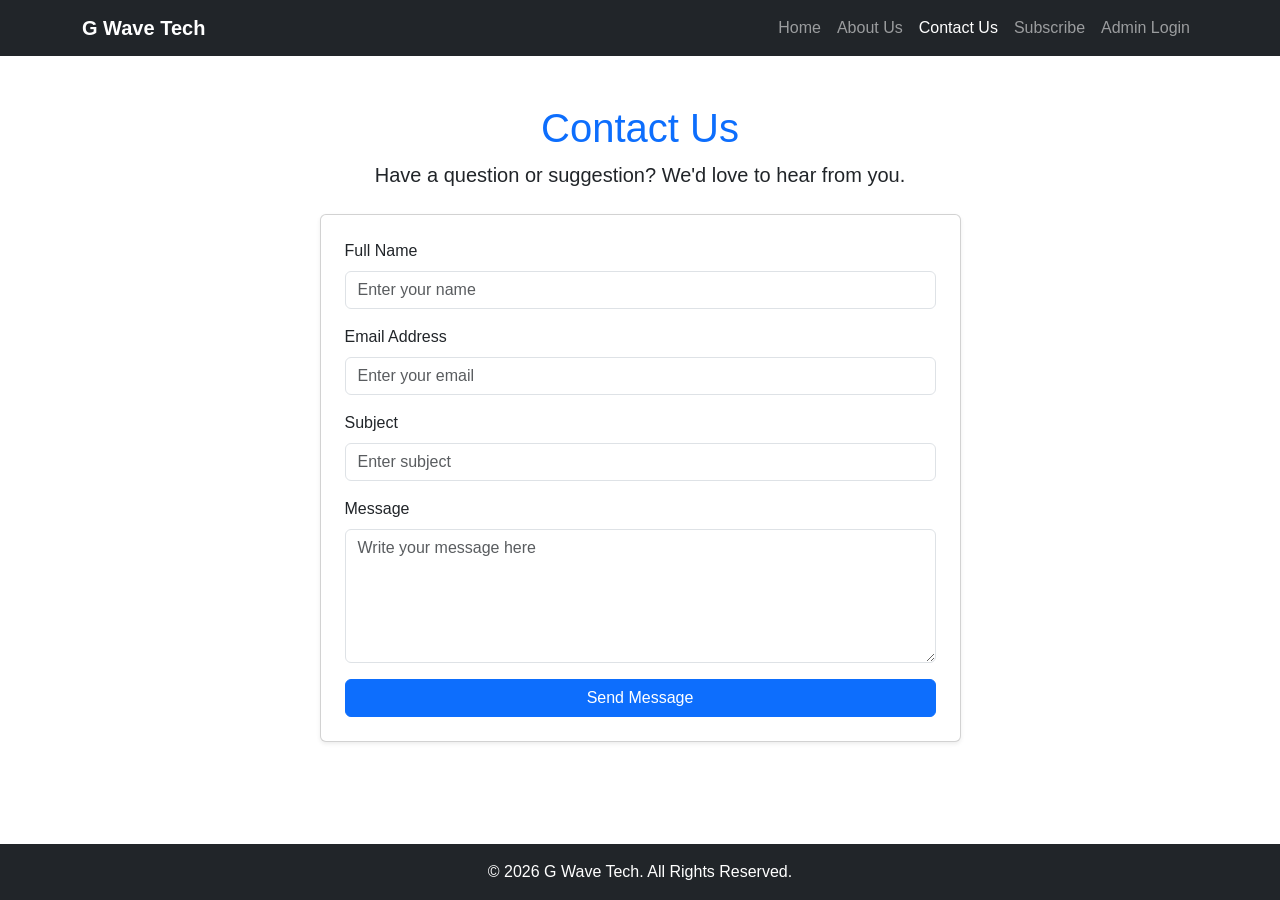
==== contact.html @ 1b127e6b "Initial G Wave Tech project" ====
<!DOCTYPE html>
<html lang="en">

<head>
    <meta charset="UTF-8">
    <meta name="viewport" content="width=device-width, initial-scale=1.0">

    <title>Contact Us | G Wave Tech</title>

    <!-- Bootstrap CSS -->
    <link href="https://cdn.jsdelivr.net/npm/bootstrap@5.3.8/dist/css/bootstrap.min.css"
          rel="stylesheet">

    <!-- Custom CSS -->
    <link rel="stylesheet" href="css/style.css">
</head>

<body>

<!-- Navigation -->
<nav class="navbar navbar-expand-lg navbar-dark bg-dark">
    <div class="container">

        <a class="navbar-brand fw-bold" href="index.html">
            G Wave Tech
        </a>

        <button class="navbar-toggler" type="button"
                data-bs-toggle="collapse" data-bs-target="#navbarMenu">
            <span class="navbar-toggler-icon"></span>
        </button>

        <div class="collapse navbar-collapse" id="navbarMenu">
            <ul class="navbar-nav ms-auto">

                <li class="nav-item">
                    <a class="nav-link" href="index.html">Home</a>
                </li>

                <li class="nav-item">
                    <a class="nav-link" href="about.html">About Us</a>
                </li>

                <li class="nav-item">
                    <a class="nav-link active" href="contact.html">Contact Us</a>
                </li>

                <li class="nav-item">
                    <a class="nav-link" href="subscribe.html">Subscribe</a>
                </li>

                <li class="nav-item">
                    <a class="nav-link" href="login.html">Admin Login</a>
                </li>

            </ul>
        </div>

    </div>
</nav>


<!-- Contact Section -->
<section class="container py-5">

    <div class="text-center mb-4">
        <h1 class="text-primary">Contact Us</h1>

        <p class="lead">
            Have a question or suggestion?
            We'd love to hear from you.
        </p>
    </div>

    <div class="row justify-content-center">

        <div class="col-md-7">

            <div class="card shadow-sm">

                <div class="card-body p-4">

                    <form id="contactForm">

                        <!-- Full Name -->
                        <div class="mb-3">
                            <label for="name" class="form-label">
                                Full Name
                            </label>

                            <input type="text" class="form-control"
                                   id="name" placeholder="Enter your name"
                                   required>
                        </div>

                        <!-- Email -->
                        <div class="mb-3">
                            <label for="email" class="form-label">
                                Email Address
                            </label>

                            <input type="email" class="form-control"
                                   id="email" placeholder="Enter your email"
                                   required>
                        </div>

                        <!-- Subject -->
                        <div class="mb-3">
                            <label for="subject" class="form-label">
                                Subject
                            </label>

                            <input type="text" class="form-control"
                                   id="subject" placeholder="Enter subject"
                                   required>
                        </div>

                        <!-- Message -->
                        <div class="mb-3">
                            <label for="message" class="form-label">
                                Message
                            </label>

                            <textarea class="form-control"
                                      id="message" rows="5"
                                      placeholder="Write your message here"
                                      required></textarea>
                        </div>

                        <button type="submit" class="btn btn-primary w-100">
                            Send Message
                        </button>

                    </form>

                </div>

            </div>

        </div>

    </div>

</section>


<!-- Footer -->
<footer class="bg-dark text-white text-center py-3">

    <p class="mb-0">
        &copy; 2026 G Wave Tech. All Rights Reserved.
    </p>

</footer>


<script src="https://cdn.jsdelivr.net/npm/bootstrap@5.3.8/dist/js/bootstrap.bundle.min.js"></script>
<script src="js/script.js"></script>
</body>
</html>
---- css/style.css ----
/* Remove default browser spacing */
* {
    margin: 0;
    padding: 0;
    box-sizing: border-box;
}

/* Make the page fill the screen */
html, body {
    min-height: 100%;
}

body {
    min-height: 100vh;
    display: flex;
    flex-direction: column;
    font-family: Arial, sans-serif;
}

/* Main content takes available space */
body > section {
    flex: 1;
}

/* Footer stays at the bottom */
footer {
    margin-top: auto;
}
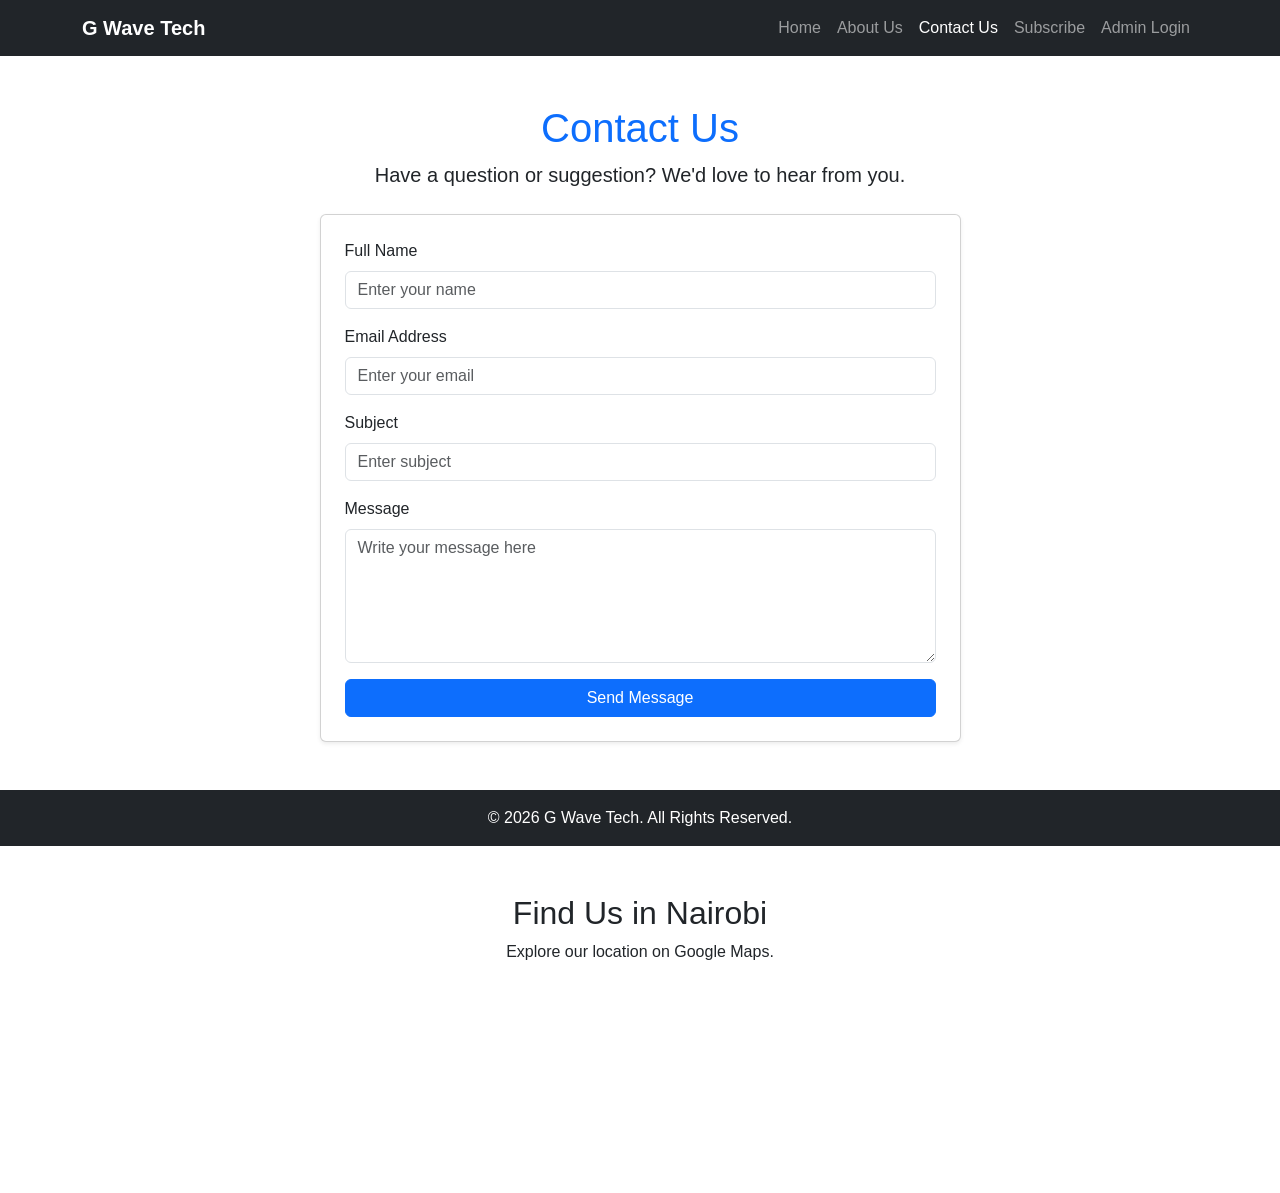
==== commit ca92915f: "location" ====
--- a/contact.html
+++ b/contact.html
@@ -81,58 +81,61 @@
 
                 <div class="card-body p-4">
 
-                    <form id="contactForm">
-
-                        <!-- Full Name -->
-                        <div class="mb-3">
-                            <label for="name" class="form-label">
-                                Full Name
-                            </label>
-
-                            <input type="text" class="form-control"
-                                   id="name" placeholder="Enter your name"
-                                   required>
-                        </div>
-
-                        <!-- Email -->
-                        <div class="mb-3">
-                            <label for="email" class="form-label">
-                                Email Address
-                            </label>
-
-                            <input type="email" class="form-control"
-                                   id="email" placeholder="Enter your email"
-                                   required>
-                        </div>
-
-                        <!-- Subject -->
-                        <div class="mb-3">
-                            <label for="subject" class="form-label">
-                                Subject
-                            </label>
-
-                            <input type="text" class="form-control"
-                                   id="subject" placeholder="Enter subject"
-                                   required>
-                        </div>
-
-                        <!-- Message -->
-                        <div class="mb-3">
-                            <label for="message" class="form-label">
-                                Message
-                            </label>
-
-                            <textarea class="form-control"
-                                      id="message" rows="5"
-                                      placeholder="Write your message here"
-                                      required></textarea>
-                        </div>
-
-                        <button type="submit" class="btn btn-primary w-100">
-                            Send Message
-                        </button>
-
-                    </form>
+                    
+<form id="contactForm" action="process_contact.php" method="POST">
+
+    <!-- Full Name -->
+    <div class="mb-3">
+        <label for="name" class="form-label">
+            Full Name
+        </label>
+
+        <input type="text" class="form-control"
+               id="name" name="full_name"
+               placeholder="Enter your name" required>
+    </div>
+
+    <!-- Email -->
+    <div class="mb-3">
+        <label for="email" class="form-label">
+            Email Address
+        </label>
+
+        <input type="email" class="form-control"
+               id="email" name="email"
+               placeholder="Enter your email" required>
+    </div>
+
+    <!-- Subject -->
+    <div class="mb-3">
+        <label for="subject" class="form-label">
+            Subject
+        </label>
+
+        <input type="text" class="form-control"
+               id="subject" name="subject"
+               placeholder="Enter subject" required>
+    </div>
+
+    <!-- Message -->
+    <div class="mb-3">
+        <label for="message" class="form-label">
+            Message
+        </label>
+
+        <textarea class="form-control"
+                  id="message" name="message"
+                  rows="5"
+                  placeholder="Write your message here"
+                  required></textarea>
+    </div>
+
+    <button type="submit" class="btn btn-primary w-100">
+        Send Message
+    </button>
+
+</form>
+
 
                 </div>
 
@@ -159,3 +162,50 @@
 <script src="js/script.js"></script>
 </body>
 </html>
+
+<!-- Google Map Section: Displays the location of Nairobi, Kenya -->
+<section class="container py-5">
+
+    <!-- Heading and description displayed above the map -->
+    <div class="text-center mb-4">
+
+        <!-- Main heading for the map section -->
+        <h2>Find Us in Nairobi</h2>
+
+        <!-- Short description to guide website visitors -->
+        <p>Explore our location on Google Maps.</p>
+
+    </div>
+
+    <!-- Map container: Holds the embedded Google Map -->
+    <div class="map-container">
+
+        <!-- iframe allows us to display an external webpage inside ours -->
+        <iframe
+
+            <!-- Google Maps embed link showing Nairobi, Kenya -->
+            src="https://maps.google.com/maps?q=Nairobi%2C%20Kenya&t=&z=12&ie=UTF8&iwloc=&output=embed"
+
+            <!-- Makes the map occupy the full width of its container -->
+            width="100%"
+
+            <!-- Sets the height of the displayed map -->
+            height="400"
+
+            <!-- Removes the default iframe border -->
+            style="border:0;"
+
+            <!-- Allows visitors to view the map in full screen -->
+            allowfullscreen=""
+
+            <!-- Loads the map when it is needed, improving page loading -->
+            loading="lazy"
+
+            <!-- Controls the referrer information sent to Google -->
+            referrerpolicy="no-referrer-when-downgrade">
+
+        </iframe>
+
+    </div>
+
+</section>
--- a/css/style.css
+++ b/css/style.css
@@ -27,3 +27,41 @@
 footer {
     margin-top: auto;
 }
+
+/* Homepage Hero Background */
+.hero-section {
+    background:
+        linear-gradient(rgba(0, 15, 40, 0.65),
+                        rgba(0, 15, 40, 0.65)),
+        url("../images/tech-background.jpg");
+
+    background-size: cover;
+    background-position: center;
+    background-repeat: no-repeat;
+
+    min-height: 420px;
+    display: flex;
+    align-items: center;
+    color: white;
+    padding: 70px 0;
+}
+
+.hero-content {
+    max-width: 850px;
+}
+
+.hero-section h1 {
+    color: white;
+    margin-bottom: 20px;
+}
+
+.hero-section p {
+    font-size: 1.2rem;
+    max-width: 650px;
+    margin-bottom: 30px;
+}
+
+.hero-section .btn {
+    border-radius: 30px;
+    padding: 12px 28px;
+}
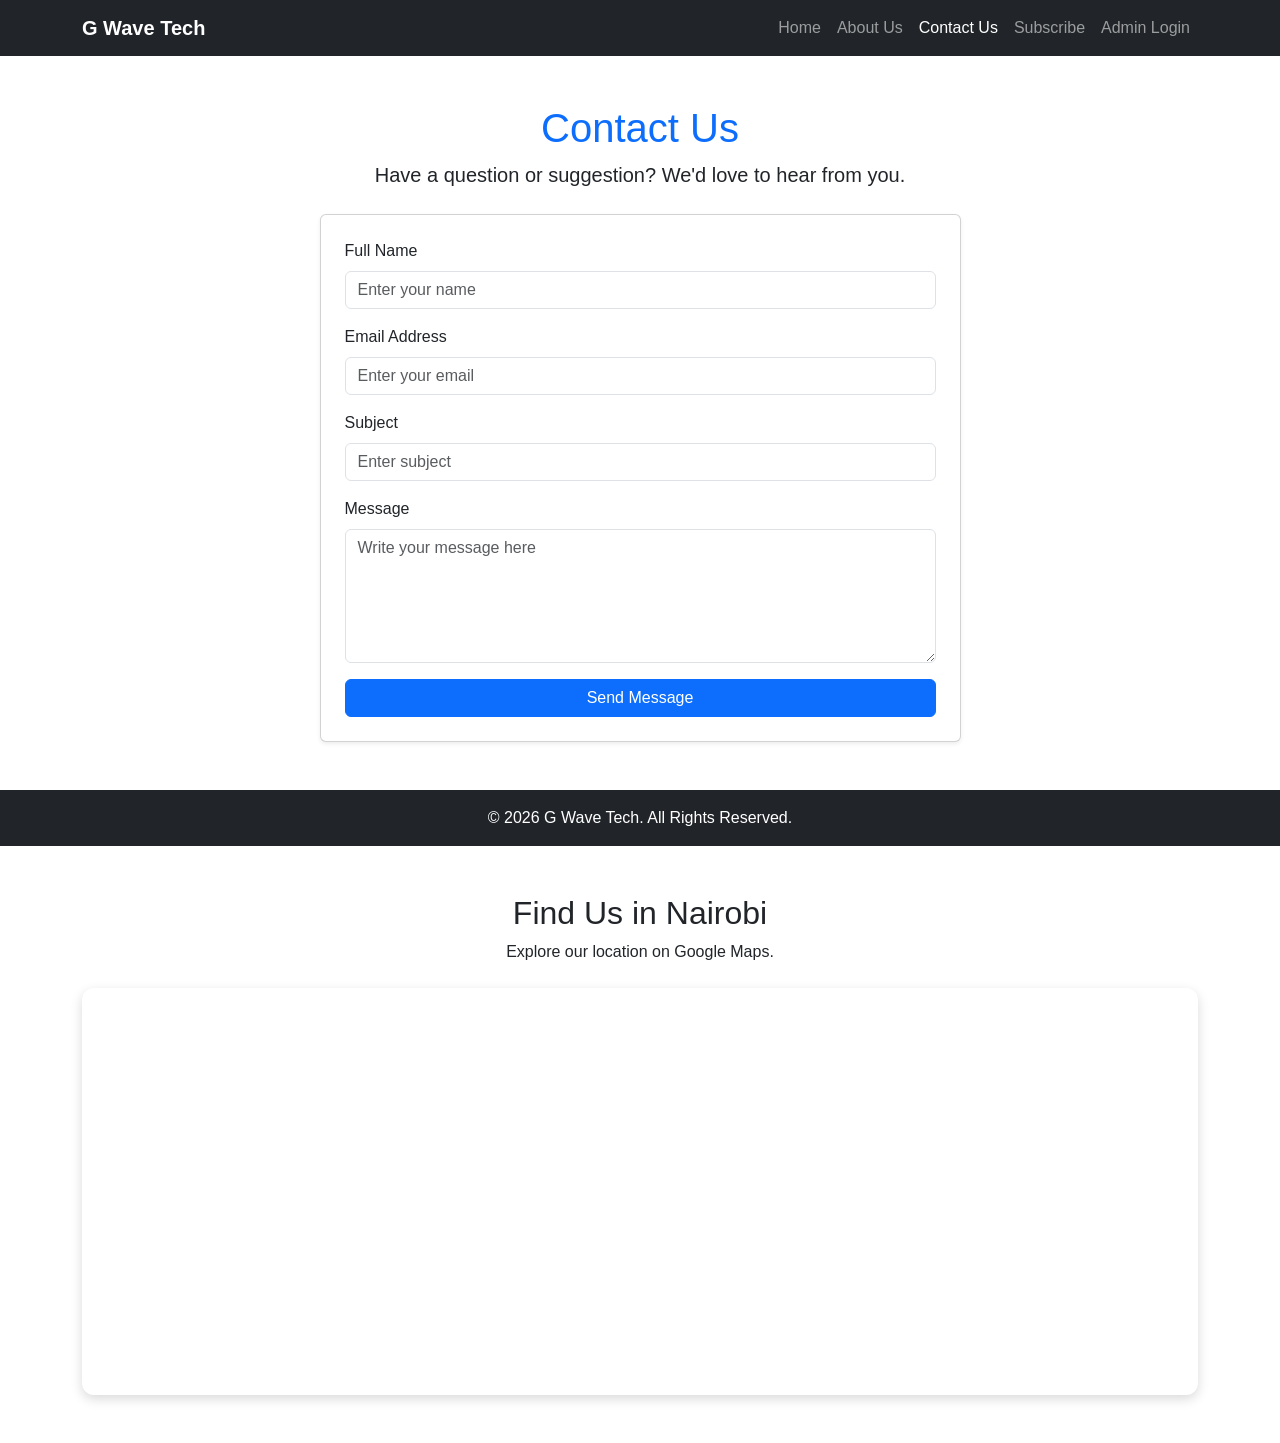
==== commit 9b3cb4fa: "few" ====
--- a/contact.html
+++ b/contact.html
@@ -163,47 +163,28 @@
 </body>
 </html>
 
-<!-- Google Map Section: Displays the location of Nairobi, Kenya -->
+
+<!-- Google Map Section: Displays Nairobi, Kenya -->
 <section class="container py-5">
 
-    <!-- Heading and description displayed above the map -->
+    <!-- Heading and description above the map -->
     <div class="text-center mb-4">
-
-        <!-- Main heading for the map section -->
         <h2>Find Us in Nairobi</h2>
-
-        <!-- Short description to guide website visitors -->
         <p>Explore our location on Google Maps.</p>
-
     </div>
 
-    <!-- Map container: Holds the embedded Google Map -->
+    <!-- Container that holds the Google Map -->
     <div class="map-container">
 
-        <!-- iframe allows us to display an external webpage inside ours -->
+        <!-- Embed Google Maps using an iframe -->
         <iframe
-
-            <!-- Google Maps embed link showing Nairobi, Kenya -->
             src="https://maps.google.com/maps?q=Nairobi%2C%20Kenya&t=&z=12&ie=UTF8&iwloc=&output=embed"
-
-            <!-- Makes the map occupy the full width of its container -->
             width="100%"
-
-            <!-- Sets the height of the displayed map -->
             height="400"
-
-            <!-- Removes the default iframe border -->
             style="border:0;"
-
-            <!-- Allows visitors to view the map in full screen -->
             allowfullscreen=""
-
-            <!-- Loads the map when it is needed, improving page loading -->
             loading="lazy"
-
-            <!-- Controls the referrer information sent to Google -->
             referrerpolicy="no-referrer-when-downgrade">
-
         </iframe>
 
     </div>
--- a/css/style.css
+++ b/css/style.css
@@ -65,3 +65,21 @@
     border-radius: 30px;
     padding: 12px 28px;
 }
+
+/* Google Maps styling */
+
+/* Controls the appearance of the map container */
+.map-container {
+
+    /* Makes the map occupy the full available width */
+    width: 100%;
+
+    /* Rounds the corners of the map */
+    border-radius: 12px;
+
+    /* Hides anything extending beyond the rounded corners */
+    overflow: hidden;
+
+    /* Adds a subtle shadow around the map */
+    box-shadow: 0 4px 12px rgba(0, 0, 0, 0.15);
+}
